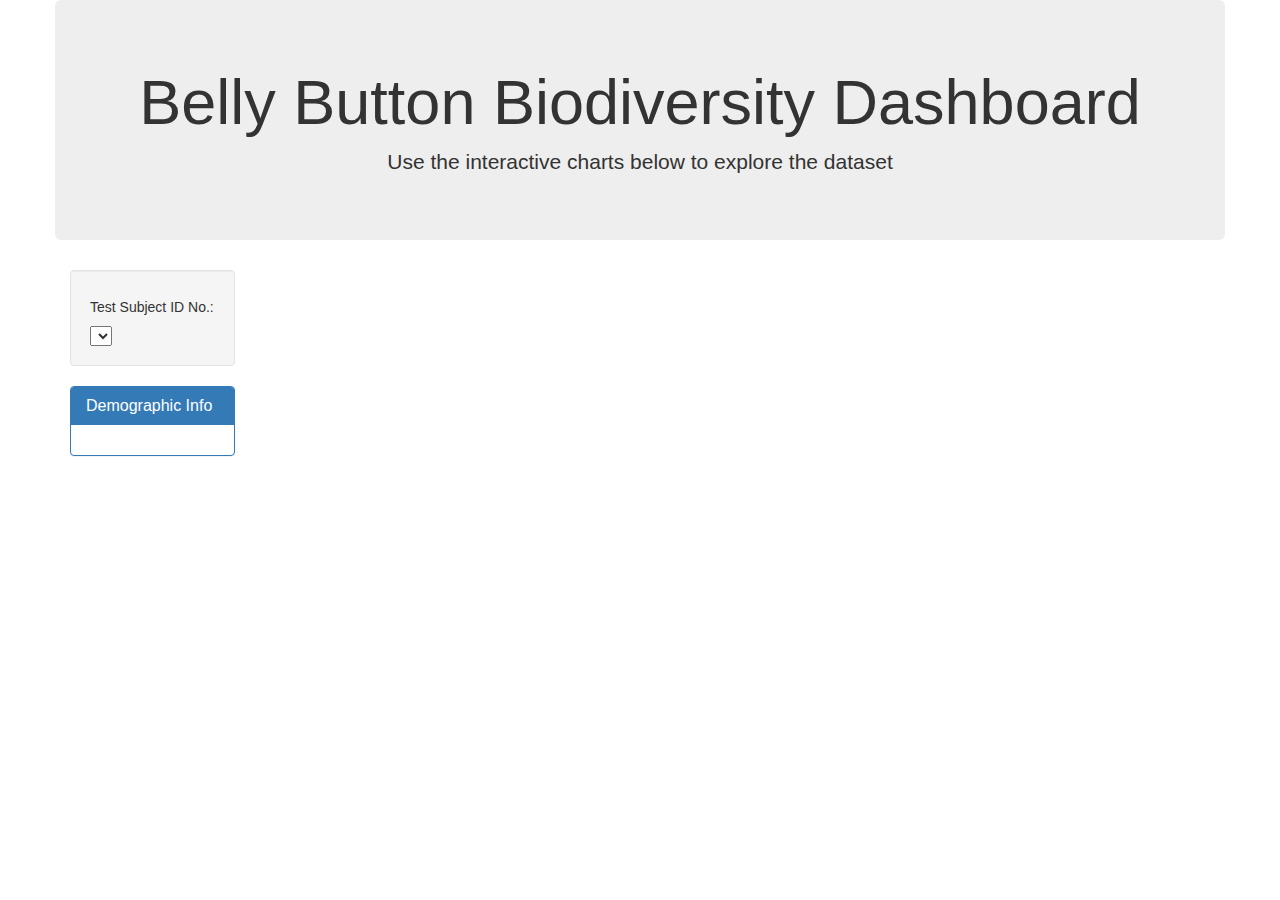
==== index.html @ dfe117b3 "adding bonus" ====
<!DOCTYPE html>
<html lang="en">

<head>
  <meta charset="UTF-8">
  <meta name="viewport" content="width=device-width, initial-scale=1.0">
  <meta http-equiv="X-UA-Compatible" content="ie=edge">
  <title>Bellybutton Biodiversity</title>
  <link rel="stylesheet" href="https://maxcdn.bootstrapcdn.com/bootstrap/3.3.7/css/bootstrap.min.css">
  <!-- Adding background image --> 
  <link rel="stylesheet" href="style.css">
</head>


<body>

  <div class="container">
    <div class="row">
      <div class="col-md-12 jumbotron text-center">
        <h1>Belly Button Biodiversity Dashboard</h1>
        <p>Use the interactive charts below to explore the dataset</p>
      </div>
    </div>
    <div class="row">
      <div class="col-md-2">
        <div class="well">
          <h5>Test Subject ID No.:</h5>
          <select id="selDataset" onchange="optionChanged(this.value)"></select>
        </div>
        <div class="panel panel-primary">
          <div class="panel-heading">
            <h3 class="panel-title">Demographic Info</h3>
          </div>
          <div id="sample-metadata" class="panel-body"></div>
        </div>
      </div>
      <div class="col-md-5">
        <div id="bar"></div>
      </div>
      <div class="col-md-5">
        <div id="gauge"></div>
      </div>
    </div>
    <div class="row">
      <div class="col-md-12">
        <div id="bubble"></div>
      </div>
    </div>
  </div>

  <script src="https://d3js.org/d3.v7.min.js"></script>
  <script src="https://cdn.plot.ly/plotly-latest.min.js"></script>
  <script src="./static/js/app.js"></script>
  <script src="./static/js/bonus.js"></script>

</body>

</html>
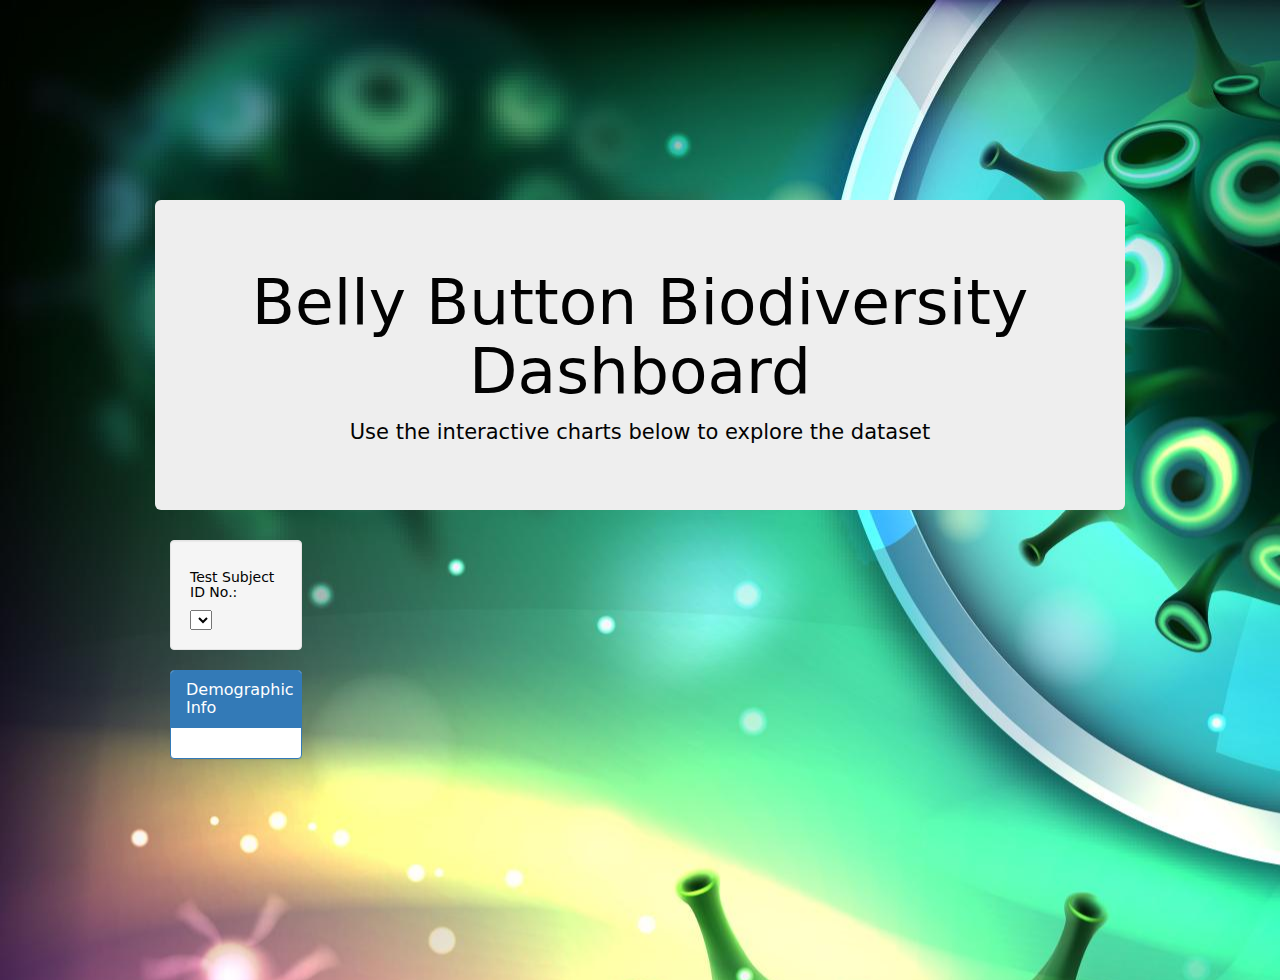
==== commit 59514b89: "adding background image" ====
--- a/index.html
+++ b/index.html
@@ -8,12 +8,12 @@
   <title>Bellybutton Biodiversity</title>
   <link rel="stylesheet" href="https://maxcdn.bootstrapcdn.com/bootstrap/3.3.7/css/bootstrap.min.css">
   <!-- Adding background image --> 
-  <link rel="stylesheet" href="style.css">
+  <link rel="stylesheet" href="../static/css/style.css" media="screen">
 </head>
 
 
 <body>
-
+  <div class="hero">
   <div class="container">
     <div class="row">
       <div class="col-md-12 jumbotron text-center">
--- a/static/css/style.css
+++ b/static/css/style.css
@@ -0,0 +1,21 @@
+body {
+margin: 0;
+font-family: system-ui;
+}
+.hero { 
+    background-color: #c5d5d7; 
+    background-image: url(background.jpg);
+    color: rgb(2, 2, 2);
+
+    padding-top: 200px; 
+    padding-bottom: 200px;
+}
+
+
+.container {
+    max-width: 960px;
+    margin-left: auto;
+    margin-right: auto;
+    padding-left: 1rem;
+    padding-right: 1rem;
+}
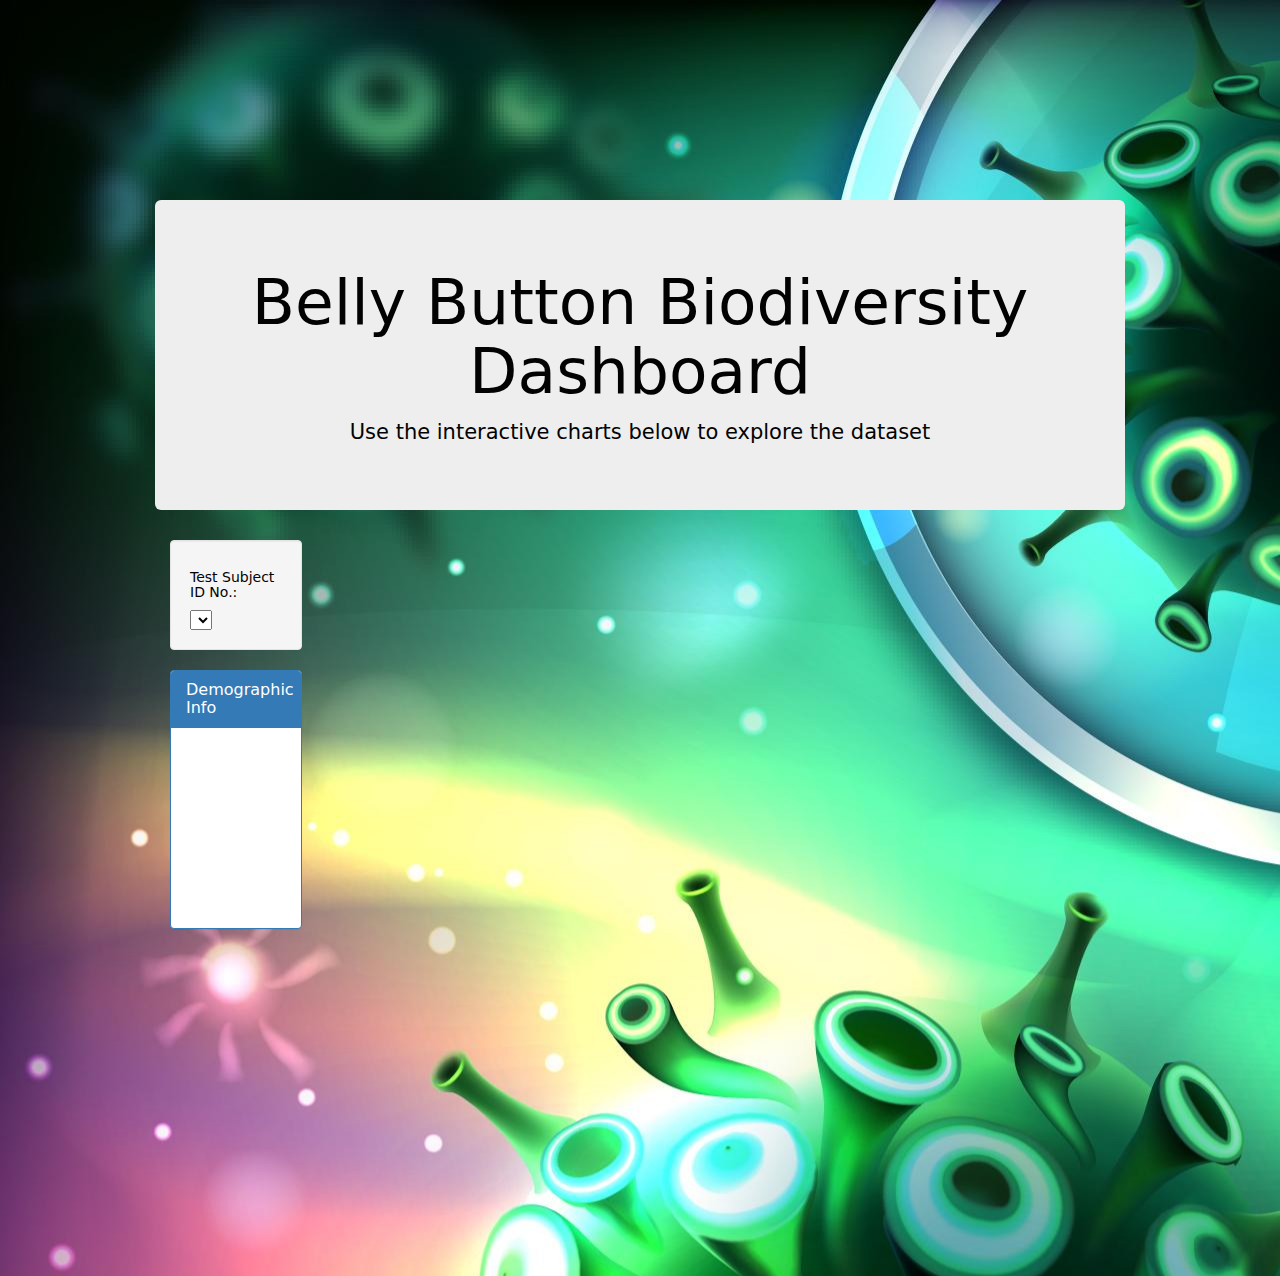
==== commit 1f4634dd: "adjusting style" ====
--- a/index.html
+++ b/index.html
@@ -19,7 +19,7 @@
       <div class="col-md-12 jumbotron text-center">
         <h1>Belly Button Biodiversity Dashboard</h1>
         <p>Use the interactive charts below to explore the dataset</p>
-      </div>
+      </div>     
     </div>
     <div class="row">
       <div class="col-md-2">
@@ -36,13 +36,14 @@
       </div>
       <div class="col-md-5">
         <div id="bar"></div>
+
       </div>
       <div class="col-md-5">
         <div id="gauge"></div>
       </div>
     </div>
     <div class="row">
-      <div class="col-md-12">
+      <div class="col-md-12" style="margin-top: 1in;">
         <div id="bubble"></div>
       </div>
     </div>
--- a/static/css/style.css
+++ b/static/css/style.css
@@ -19,3 +19,26 @@
     padding-left: 1rem;
     padding-right: 1rem;
 }
+
+#sample-metadata {
+    width: 120% !important; /* Adjust the width  */
+    height: 200px; /* Adjust the height  */
+    overflow-y: auto; /* Add scroll bar if content overflows */
+    padding: 10px; /* Add padding for better appearance */
+    background-color: "lavender"; /* add background color */
+}
+
+#bar,
+#bubble {
+    border-radius: 10px; /* rounded corner */
+    overflow: hidden; /* Ensure content stays within the rounded corners */
+    margin-bottom: 20px; /* Add some space between the charts */
+}
+#gauge {
+    border-radius: 10px; /* Adjust the radius as needed */
+    overflow: hidden; /* Hide content that overflows */
+    margin-bottom: 20px; /* Add some space between the charts */
+    height: 400px; /* Adjust the height as needed */
+    width: 600px; /* Adjust the width as needed */
+}
+
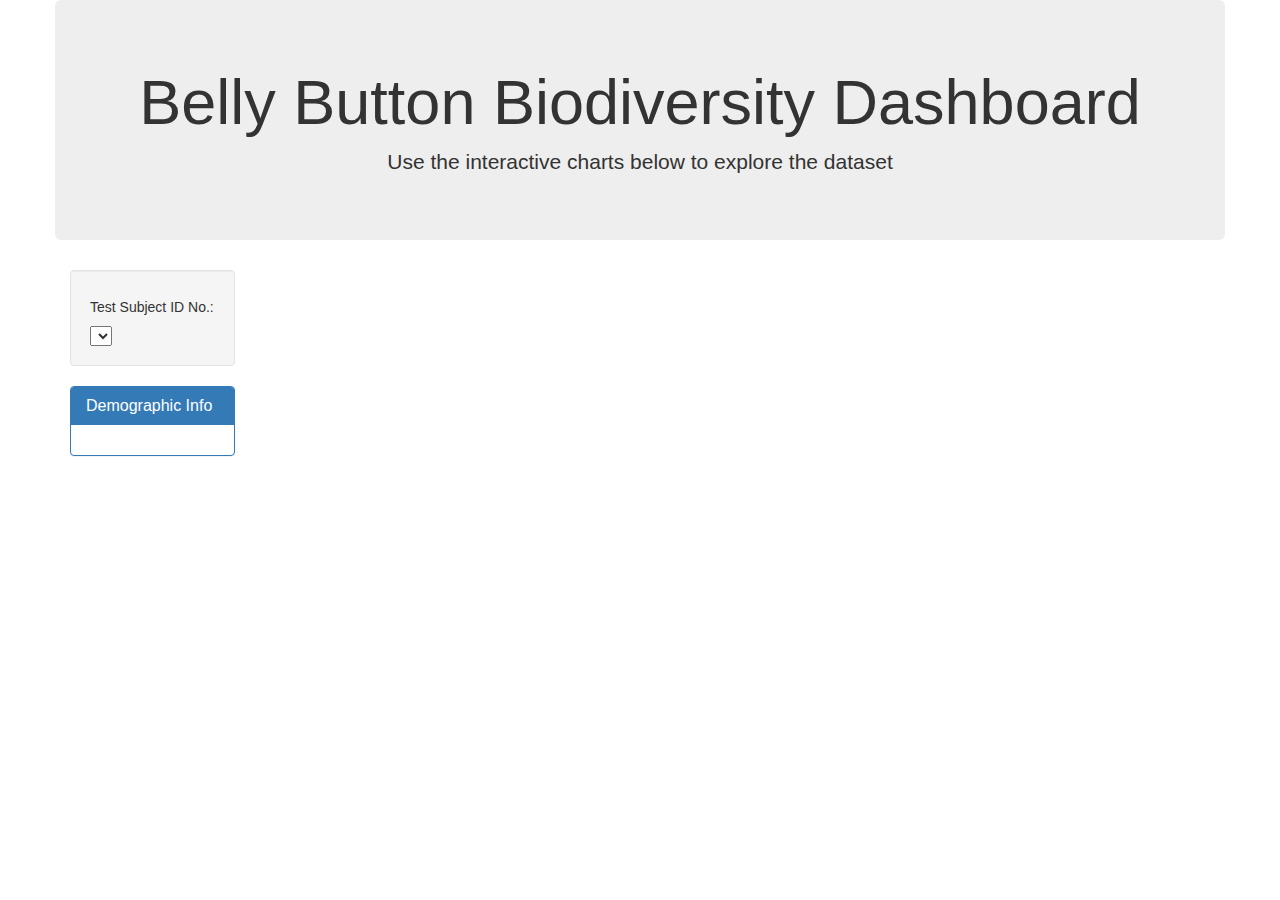
==== commit ec526db8: "changing path" ====
--- a/index.html
+++ b/index.html
@@ -8,7 +8,7 @@
   <title>Bellybutton Biodiversity</title>
   <link rel="stylesheet" href="https://maxcdn.bootstrapcdn.com/bootstrap/3.3.7/css/bootstrap.min.css">
   <!-- Adding background image --> 
-  <link rel="stylesheet" href="../static/css/style.css" media="screen">
+  <link rel="stylesheet" href="https://github.com/Amarilli/belly-button-challenge/blob/main/static/css/style.css" media="screen">
 </head>
 
 
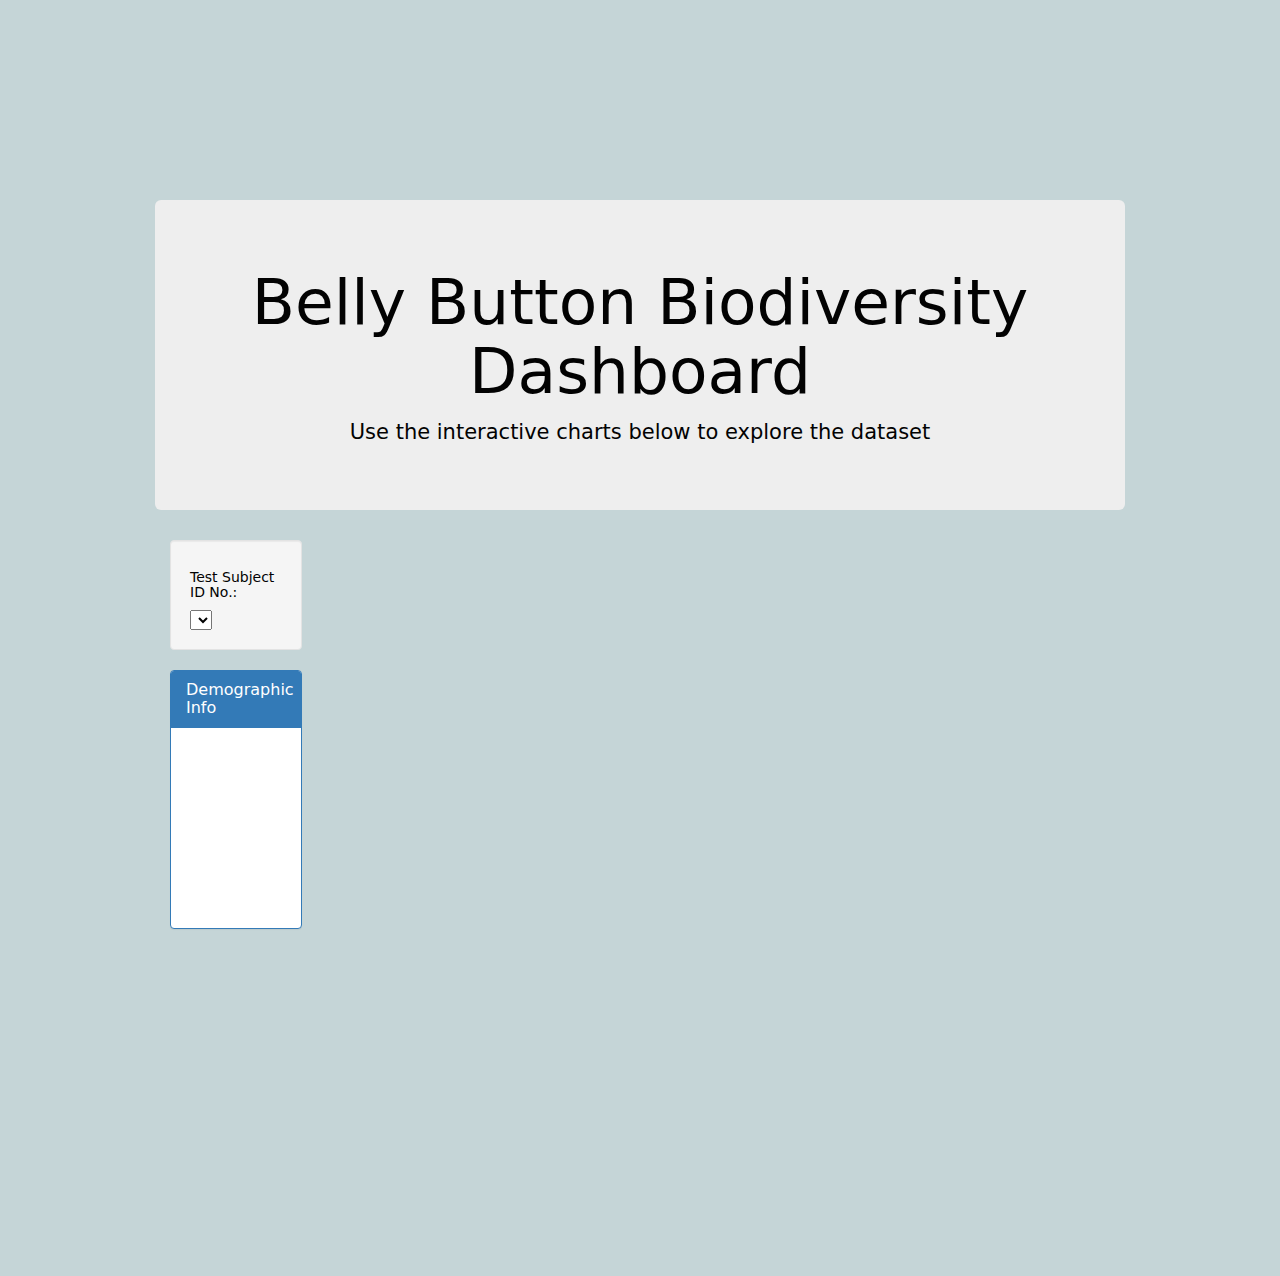
==== commit c4017f6b: "adding path" ====
--- a/index.html
+++ b/index.html
@@ -8,7 +8,7 @@
   <title>Bellybutton Biodiversity</title>
   <link rel="stylesheet" href="https://maxcdn.bootstrapcdn.com/bootstrap/3.3.7/css/bootstrap.min.css">
   <!-- Adding background image --> 
-  <link rel="stylesheet" href="https://github.com/Amarilli/belly-button-challenge/blob/main/static/css/style.css" media="screen">
+  <link rel="stylesheet" href="../static/css/style.css" media="screen">
 </head>
 
 
--- a/static/css/style.css
+++ b/static/css/style.css
@@ -0,0 +1,44 @@
+body {
+margin: 0;
+font-family: system-ui;
+}
+.hero { 
+    background-color: #c5d5d7; 
+    background-image: url("/background.jpg");
+    color: rgb(2, 2, 2);
+
+    padding-top: 200px; 
+    padding-bottom: 200px;
+}
+
+
+.container {
+    max-width: 960px;
+    margin-left: auto;
+    margin-right: auto;
+    padding-left: 1rem;
+    padding-right: 1rem;
+}
+
+#sample-metadata {
+    width: 120% !important; /* Adjust the width  */
+    height: 200px; /* Adjust the height  */
+    overflow-y: auto; /* Add scroll bar if content overflows */
+    padding: 10px; /* Add padding for better appearance */
+    background-color: "lavender"; /* add background color */
+}
+
+#bar,
+#bubble {
+    border-radius: 10px; /* rounded corner */
+    overflow: hidden; /* Ensure content stays within the rounded corners */
+    margin-bottom: 20px; /* Add some space between the charts */
+}
+#gauge {
+    border-radius: 10px; /* Adjust the radius as needed */
+    overflow: hidden; /* Hide content that overflows */
+    margin-bottom: 20px; /* Add some space between the charts */
+    height: 400px; /* Adjust the height as needed */
+    width: 600px; /* Adjust the width as needed */
+}
+
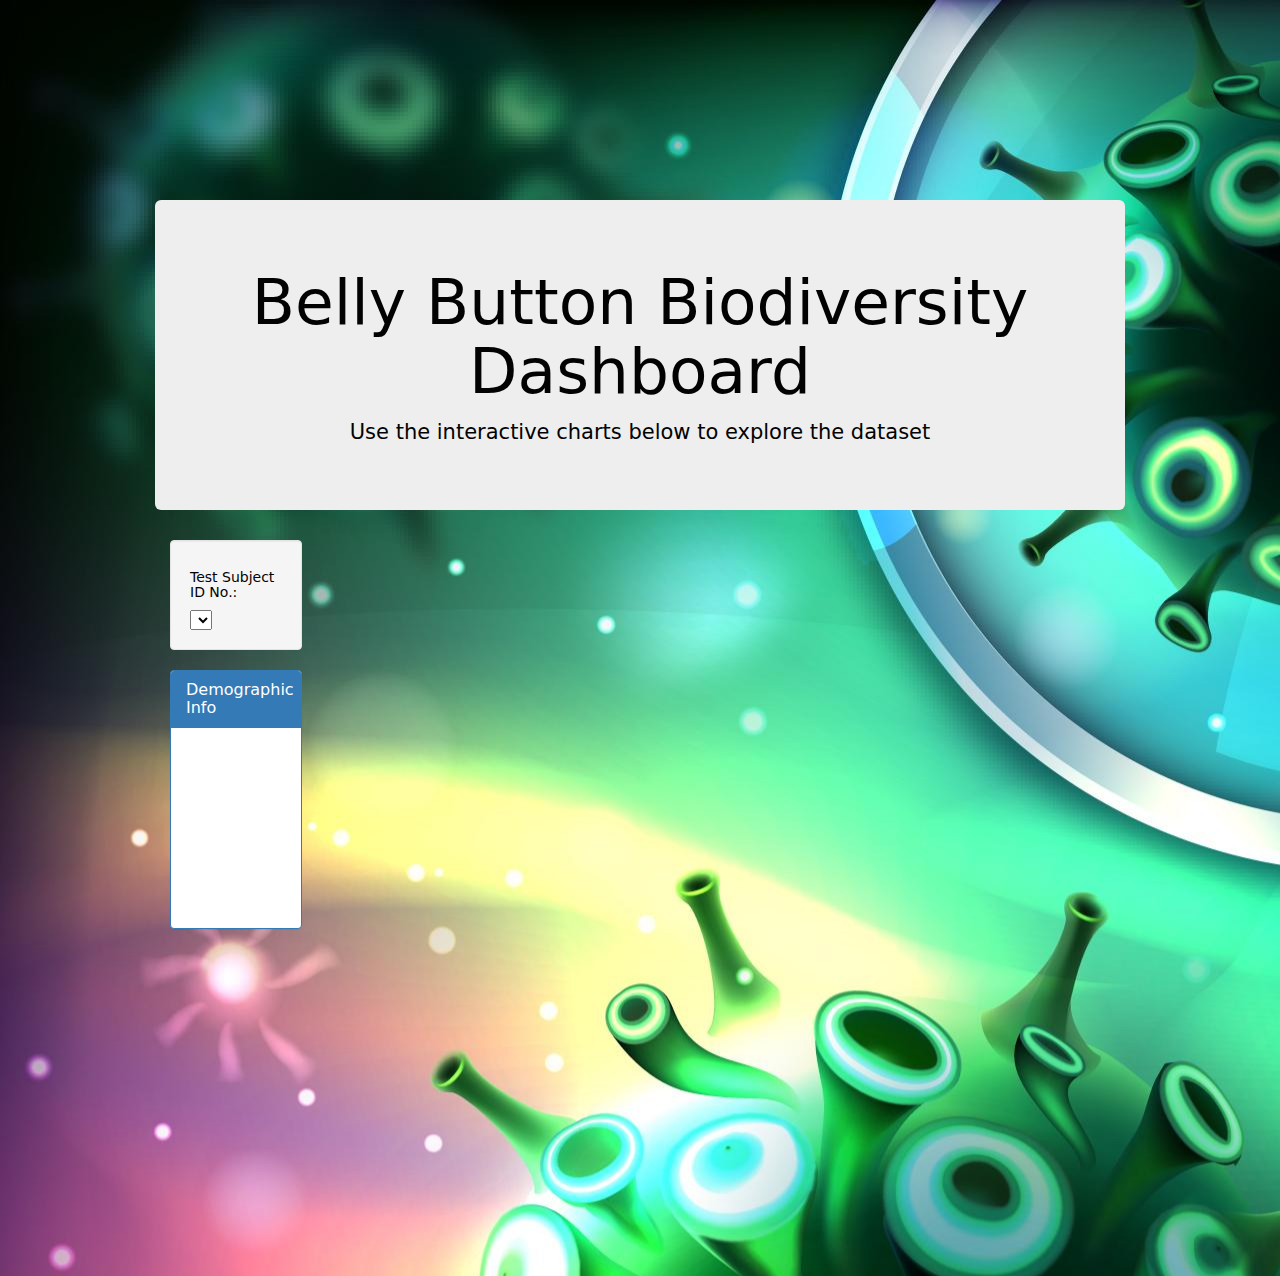
==== commit 861d4677: "changing link" ====
--- a/index.html
+++ b/index.html
@@ -8,7 +8,7 @@
   <title>Bellybutton Biodiversity</title>
   <link rel="stylesheet" href="https://maxcdn.bootstrapcdn.com/bootstrap/3.3.7/css/bootstrap.min.css">
   <!-- Adding background image --> 
-  <link rel="stylesheet" href="../static/css/style.css" media="screen">
+  <link rel="stylesheet" href="./static/css/style.css" media="screen">
 </head>
 
 
--- a/static/css/style.css
+++ b/static/css/style.css
@@ -4,7 +4,7 @@
 }
 .hero { 
     background-color: #c5d5d7; 
-    background-image: url("/background.jpg");
+    background-image: url('background.jpg');
     color: rgb(2, 2, 2);
 
     padding-top: 200px; 
